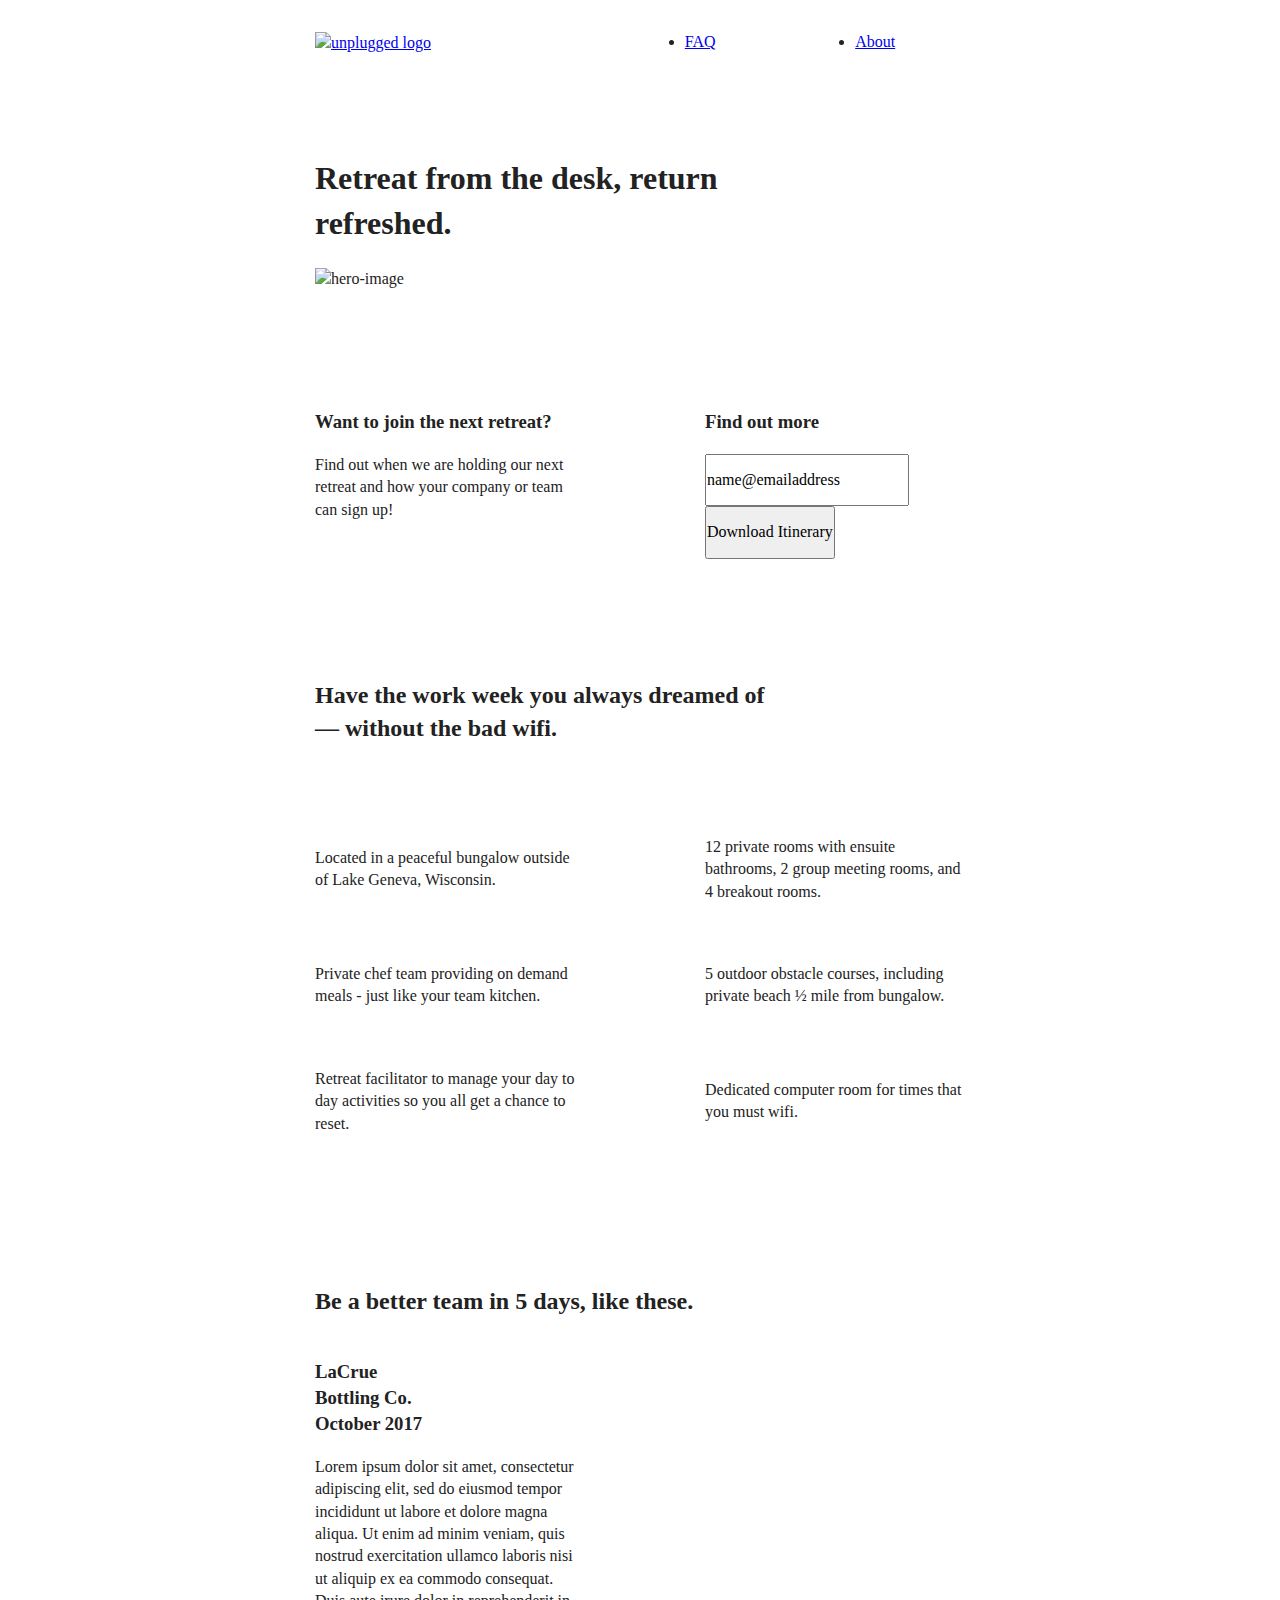
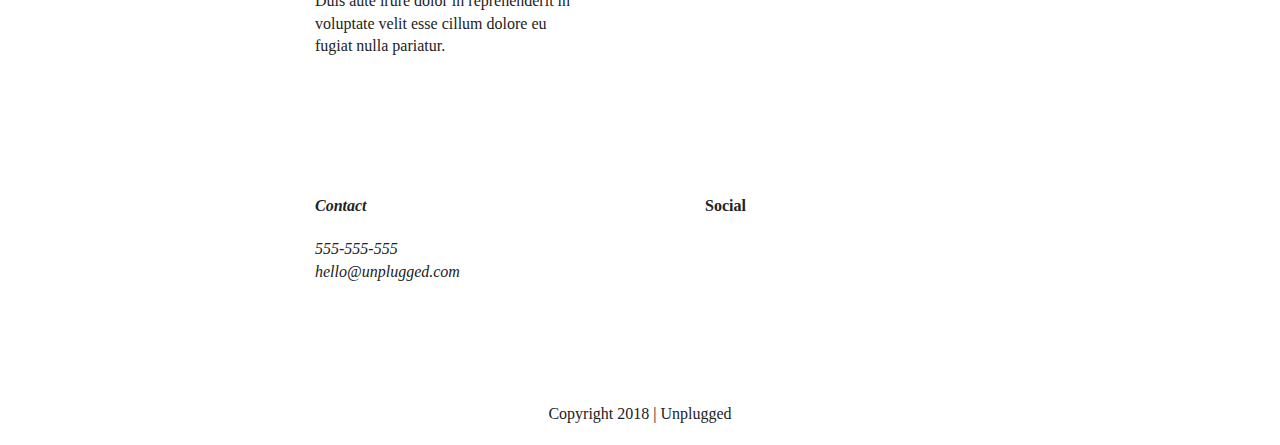
==== index.html @ be316af3 "initiliazed again to rectify error" ====
<!doctype html>
<html class="no-js" lang="">

<head>
  <meta charset="utf-8">
  <title>Unplugged</title>
  <meta name="description" content="">
  <meta name="viewport" content="width=device-width, initial-scale=1">

  <link rel="manifest" href="site.webmanifest">
  <link rel="apple-touch-icon" href="icon.png">
  <!-- Place favicon.ico in the root directory -->

  <link rel="stylesheet" href="css/normalize.css">
  <link rel="stylesheet" href="css/main.css">

  <meta name="theme-color" content="#fafafa">
</head>

<body>
  <!--[if IE]>
    <p class="browserupgrade">You are using an <strong>outdated</strong> browser. Please <a href="https://browsehappy.com/">upgrade your browser</a> to improve your experience and security.</p>
  <![endif]-->

  <!-- Add your site or application content here -->
  <header>
      <div class="content-wrapper">
          <a href="#">
            <img src="" alt="unplugged logo">
          </a>
              
        <div class="header-divider">  
        </div>  
          
          <nav>
                <ul>
                  <li><a href="faq/index.html" target="_blank">FAQ</a></li>
                  <li><a href="about/index.html">About</a></li>
                </ul>
          </nav>
        
        </div>
  </header>
  
  <main>
    <section class="hero-area">
      <div class="content-wrapper">
        <h1>Retreat from the desk, return refreshed.</h1>
        <img src="" alt="hero-image">   
      </div>  
    </section>
    
    <aside>
      <div class="content-wrapper">
          <div class="form-description">
            <h3>Want to join the next retreat? </h3>
            <p>Find out when we are holding our next retreat and how your company or team can sign up!</p>
        </div>
      
      
        <div class="form">
          <h3>Find out more</h3>

              <input type="text" name="name" value="name@emailaddress">
              <input type="button" value="Download Itinerary">
        </div> 
    </div> <!--aside content wrapper ends -->
    </aside>
    
    <section class=" features">
        <div class="content-wrapper">
              <h2>Have the work week you always dreamed of— without the bad wifi.</h2>
              <div class="features-items">
                        <article >
                          <p class="fontawesome-icon"></p>
                          <p class="features-item-description">Located in a peaceful bungalow outside of Lake Geneva, Wisconsin.</p>
                        </article>

                        <article class="features-items">
                        <p class="fontawesome-icon"></p>
                        <p class="features-item-description">12 private rooms with ensuite bathrooms, 2 group meeting rooms, and 4 breakout rooms.</p>
                      </article>

                      <article class="features-items">
                        <p class="fontawesome-icon"></p>
                        <p class="features-item-description">Private chef team providing on demand meals - just like your team kitchen.</p>
                      </article>

                      <article class="features-items">
                        <p class="fontawesome-icon"></p>
                        <p class="features-item-description">5 outdoor obstacle courses, including private beach ½ mile from bungalow.</p>
                      </article>

                      <article class="features-items">
                        <p class="fontawesome-icon"></p>
                        <p class="features-item-description">Retreat facilitator to manage your day to day activities so you all get a chance to reset.</p>
                      </article>

                      <article class="features-items">
                        <p class="fontawesome-icon"></p>
                        <p class="features-item-description">Dedicated computer room for times that you must wifi.</p>
                      </article>
              </div>
        </div>
    </section><!--features content section ends here-->
    
    
    <section class="reviews">
          <div class="content-wrapper">
               <h2>Be a better team in 5 days, like these.</h2>

                <article class="review-lacrue">
                    <div>
                      <h3>LaCrue Bottling Co. October 2017</h3>            
                      <p>
                        Lorem ipsum dolor sit amet, consectetur adipiscing elit, sed do eiusmod tempor incididunt ut labore et dolore magna aliqua. Ut enim ad minim veniam, quis nostrud exercitation ullamco laboris nisi ut aliquip ex ea commodo consequat. Duis aute irure dolor in reprehenderit in voluptate velit esse cillum dolore eu fugiat nulla pariatur. 
                      </p>
                    </div>
                </article>
          </div>    
    </section>    
  </main> <!-- main wrapper ends -->
  
  <footer>
    <div class="content-wrapper">
          <div class="footer-content">
            <address class="contact">
                <h4>Contact</h4>
                <p>555-555-555<br>hello@unplugged.com</p>
             </address>

            <div class="social">
             <h4>Social</h4>
            <div class="social-icons">
              <p>
                <a href="https://wwww.facebook.com/yoursite" target="_blank"></a></p>
              <p>
                <a href="https://wwww.twitter.com/yoursite" target="_blank"></a></p>
              <p>
                <a href="https://wwww.instagram.com/yoursite" target="_blank"></a>
              </p>
            </div>
            </div>
            
        </div> <!--footer content ends -->   
    </div> <!-- footer content-wrapper ends -->
    
    <div class="copyright">
      <p>Copyright 2018 | Unplugged</p>
    </div>
  
  </footer>
  
  <script src="js/vendor/modernizr-3.7.1.min.js"></script>
  <script src="https://code.jquery.com/jquery-3.4.1.min.js" integrity="sha256-CSXorXvZcTkaix6Yvo6HppcZGetbYMGWSFlBw8HfCJo=" crossorigin="anonymous"></script>
  <script>window.jQuery || document.write('<script src="js/vendor/jquery-3.4.1.min.js"><\/script>')</script>
  <script src="js/plugins.js"></script>
  <script src="js/main.js"></script>

  <!-- Google Analytics: change UA-XXXXX-Y to be your site's ID. -->
  <script>
    window.ga = function () { ga.q.push(arguments) }; ga.q = []; ga.l = +new Date;
    ga('create', 'UA-XXXXX-Y', 'auto'); ga('set','transport','beacon'); ga('send', 'pageview')
  </script>
  <script src="https://www.google-analytics.com/analytics.js" async></script>
</body>

</html>
---- css/main.css ----
/*! HTML5 Boilerplate v7.2.0 | MIT License | https://html5boilerplate.com/ */

/* main.css 2.0.0 | MIT License | https://github.com/h5bp/main.css#readme */
/*
 * What follows is the result of much research on cross-browser styling.
 * Credit left inline and big thanks to Nicolas Gallagher, Jonathan Neal,
 * Kroc Camen, and the H5BP dev community and team.
 */

/* ==========================================================================
   Base styles: opinionated defaults
   ========================================================================== */

html {
  color: #222;
  font-size: 1em;
  line-height: 1.4;
 
}

/*
 * Remove text-shadow in selection highlight:
 * https://twitter.com/miketaylr/status/12228805301
 *
 * Vendor-prefixed and regular ::selection selectors cannot be combined:
 * https://stackoverflow.com/a/16982510/7133471
 *
 * Customize the background color to match your design.
 */

::-moz-selection {
  background: #b3d4fc;
  text-shadow: none;
}

::selection {
  background: #b3d4fc;
  text-shadow: none;
}

/*
 * A better looking default horizontal rule
 */

hr {
  display: block;
  height: 1px;
  border: 0;
  border-top: 1px solid #ccc;
  margin: 1em 0;
  padding: 0;
}

/*
 * Remove the gap between audio, canvas, iframes,
 * images, videos and the bottom of their containers:
 * https://github.com/h5bp/html5-boilerplate/issues/440
 */

audio,
canvas,
iframe,
img,
svg,
video {
  vertical-align: middle;
}

/*
 * Remove default fieldset styles.
 */

fieldset {
  border: 0;
  margin: 0;
  padding: 0;
}

/*
 * Allow only vertical resizing of textareas.
 */

textarea {
  resize: vertical;
}

/* ==========================================================================
   Browser Upgrade Prompt
   ========================================================================== */

.browserupgrade {
  margin: 0.2em 0;
  background: #ccc;
  color: #000;
  padding: 0.2em 0;
}

/* ==========================================================================
   Author's custom styles
   ========================================================================== */

.content-wrapper {
  width: 90%;
  margin: 50px 0;
}
/* ==========================================================================
  Base Header - Footer Styles
   ========================================================================== */
header,
footer{
  display: flex;
  justify-content: center;
  align-items: center;
  flex-flow: row wrap;
}

header{
  padding: 15px 0;
}


  header .content-wrapper{
  display: flex;
  justify-content: center;
  align-items: center;
  flex-flow: row wrap;
  margin: 0;
  
}

.header-divider{
  width: 100%;
  padding: 10px; 0 20px 0;
}

header nav{
  display: flex;
  justify-content: space-around;
  align-items: center;
  flex-flow: row wrap;
  width: 60%;
}

header nav ul{
  display: flex;
  justify-content: space-around;
  width: 100%;
}

footer{
  flex-direction: column;
}

footer p {
  margin: 0;
}

footer .content-wrapper{
  width: 55%;
  margin: 50px 0;
  
}

footer .contact {
  margin-bottom: 50px;
}

footer .social-icons{
   display: flex;
  justify-content: space-around;
  align-items: center;
}

footer .social-icons p {
  display: flex;
  justify-content: center;
  align-items: center;
}

footer .copyright {
  margin: 20px 0;
}




/* ==========================================================================
Main Styles
   ========================================================================== */

.hero-area {
  display: flex;
  justify-content: center;
  flex-flow: row wrap;
  
}



aside {
  display: flex;
  justify-content: center;
  align-items: center;
  flex-flow: row wrap;
  
  
}

input{
  padding: 15px 0;
}


.features {
  display: flex;
  justify-content: center;
  flex-flow: row wrap;
}

.features h2 {
  margin-bottom: 60px;
}

.features article {
  width: 55%;
  margin: 30px 0;
}

.features .features-items{
  display: flex;
  justify-content: center;
  align-items: center;
  flex-flow: row wrap;
}
.features p{
  margin: 0;
}



.reviews {
  display: flex;
  justify-content: center;
  flex-flow: row wrap;
  padding 50px 0;
}
.reviews h2 {
  margin-bottom: 40px;
}

.reviews h3{
  width: 50%;
  margin: 20 px;
  
  
}

/* ==========================================================================
About Styles
   ========================================================================== */
.mission  {
   display: flex;
  justify-content: center;
  align-items: center;
  flex-flow: row wrap;
}

.contact-section  {
   display: flex;
  justify-content: center;
  align-items: center;
  flex-flow: row wrap;
}

.contact-content p {
  margin: 0;
}

/* ==========================================================================
FAQ Styles
   ========================================================================== */

.faq {
   display: flex;
  justify-content: center;
  align-items: center;
  flex-flow: row wrap;
}

.faq .content-wrapper {
  margin: 50px 0 0 0;
   display: flex;
  justify-content: center;
  align-items: center;
  flex-flow: row wrap;
}

.faq h2 {
  margin-bottom: 40px;
}

.faq-content {
  margin-bottom: 50px;
}
/* ==========================================================================
   Helper classes
   ========================================================================== */

/*
 * Hide visually and from screen readers
 */

.hidden {
  display: none !important;
}

/*
* Hide only visually, but have it available for screen readers:
* https://snook.ca/archives/html_and_css/hiding-content-for-accessibility
*
* 1. For long content, line feeds are not interpreted as spaces and small width
*    causes content to wrap 1 word per line:
*    https://medium.com/@jessebeach/beware-smushed-off-screen-accessible-text-5952a4c2cbfe
*/

.sr-only {
  border: 0;
  clip: rect(0, 0, 0, 0);
  height: 1px;
  margin: -1px;
  overflow: hidden;
  padding: 0;
  position: absolute;
  white-space: nowrap;
  width: 1px;
  /* 1 */
}

/*
* Extends the .sr-only class to allow the element
* to be focusable when navigated to via the keyboard:
* https://www.drupal.org/node/897638
*/

.sr-only.focusable:active,
.sr-only.focusable:focus {
  clip: auto;
  height: auto;
  margin: 0;
  overflow: visible;
  position: static;
  white-space: inherit;
  width: auto;
}

/*
* Hide visually and from screen readers, but maintain layout
*/

.invisible {
  visibility: hidden;
}

/*
* Clearfix: contain floats
*
* For modern browsers
* 1. The space content is one way to avoid an Opera bug when the
*    `contenteditable` attribute is included anywhere else in the document.
*    Otherwise it causes space to appear at the top and bottom of elements
*    that receive the `clearfix` class.
* 2. The use of `table` rather than `block` is only necessary if using
*    `:before` to contain the top-margins of child elements.
*/

.clearfix:before,
.clearfix:after {
  content: " ";
  /* 1 */
  display: table;
  /* 2 */
}

.clearfix:after {
  clear: both;
}

/* ==========================================================================
   EXAMPLE Media Queries for Responsive Design.
   These examples override the primary ('mobile first') styles.
   Modify as content requires.
   ========================================================================== */


@media only screen and (min-width: 768px){
 /*CSS styles for tablet*/ 
  
  .content-wrapper {
    max-width: 650px;
  }
  
header .content-wrapper{
      display: flex;
      justify-content: space-between;
      align-items: center;
      flex-flow: row nowrap;
       margin: 0;
  }
  
  .hero-area h1{
    width: 70%;
  }

  .header-divider {
    display: none;
  }
  
aside .content-wrapper{
      display: flex;
      justify-content: space-between;
      align-items: baseline;
  }

aside .form-description, aside .form {
      width: 40%;
  }

.features h2{
    width: 70%;
  }
  
.features .features-items{
  display: flex;
  justify-content: space-between;
  align-items: center;
  flex-flow: row wrap;
  }
  
 .features article {
    width: 40%;
  }
  .reviews h2{
    width: 70%;
  }
.review-lacrue{
  width: 40%;
  }

  footer .content-wrapper{
    width: 85%;
  }
  
  .footer-content{
      display: flex;
      justify-content: space-between;
    }
 
 footer .contact, footer .social{
    width: 40%;
  }
}/*css for tablets HOMEPAGE ends*/

/*CSS Tablet Styles for the About Page*/




@media only screen and (min-width: 1200px){
    /*CSS Styles for desktop*/
}

  
  

/* ==========================================================================
   Print styles.
   Inlined to avoid the additional HTTP request:
   https://www.phpied.com/delay-loading-your-print-css/
   ========================================================================== */

@media print {
  *,
  *:before,
  *:after {
    background: transparent !important;
    color: #000 !important;
    /* Black prints faster */
    -webkit-box-shadow: none !important;
    box-shadow: none !important;
    text-shadow: none !important;
  }
  a,
  a:visited {
    text-decoration: underline;
  }
  a[href]:after {
    content: " (" attr(href) ")";
  }
  abbr[title]:after {
    content: " (" attr(title) ")";
  }
  /*
     * Don't show links that are fragment identifiers,
     * or use the `javascript:` pseudo protocol
     */
  a[href^="#"]:after,
  a[href^="javascript:"]:after {
    content: "";
  }
  pre {
    white-space: pre-wrap !important;
  }
  pre,
  blockquote {
    border: 1px solid #999;
    page-break-inside: avoid;
  }
  /*
     * Printing Tables:
     * https://web.archive.org/web/20180815150934/http://css-discuss.incutio.com/wiki/Printing_Tables
     */
  thead {
    display: table-header-group;
  }
  tr,
  img {
    page-break-inside: avoid;
  }
  p,
  h2,
  h3 {
    orphans: 3;
    widows: 3;
  }
  h2,
  h3 {
    page-break-after: avoid;
  }
}
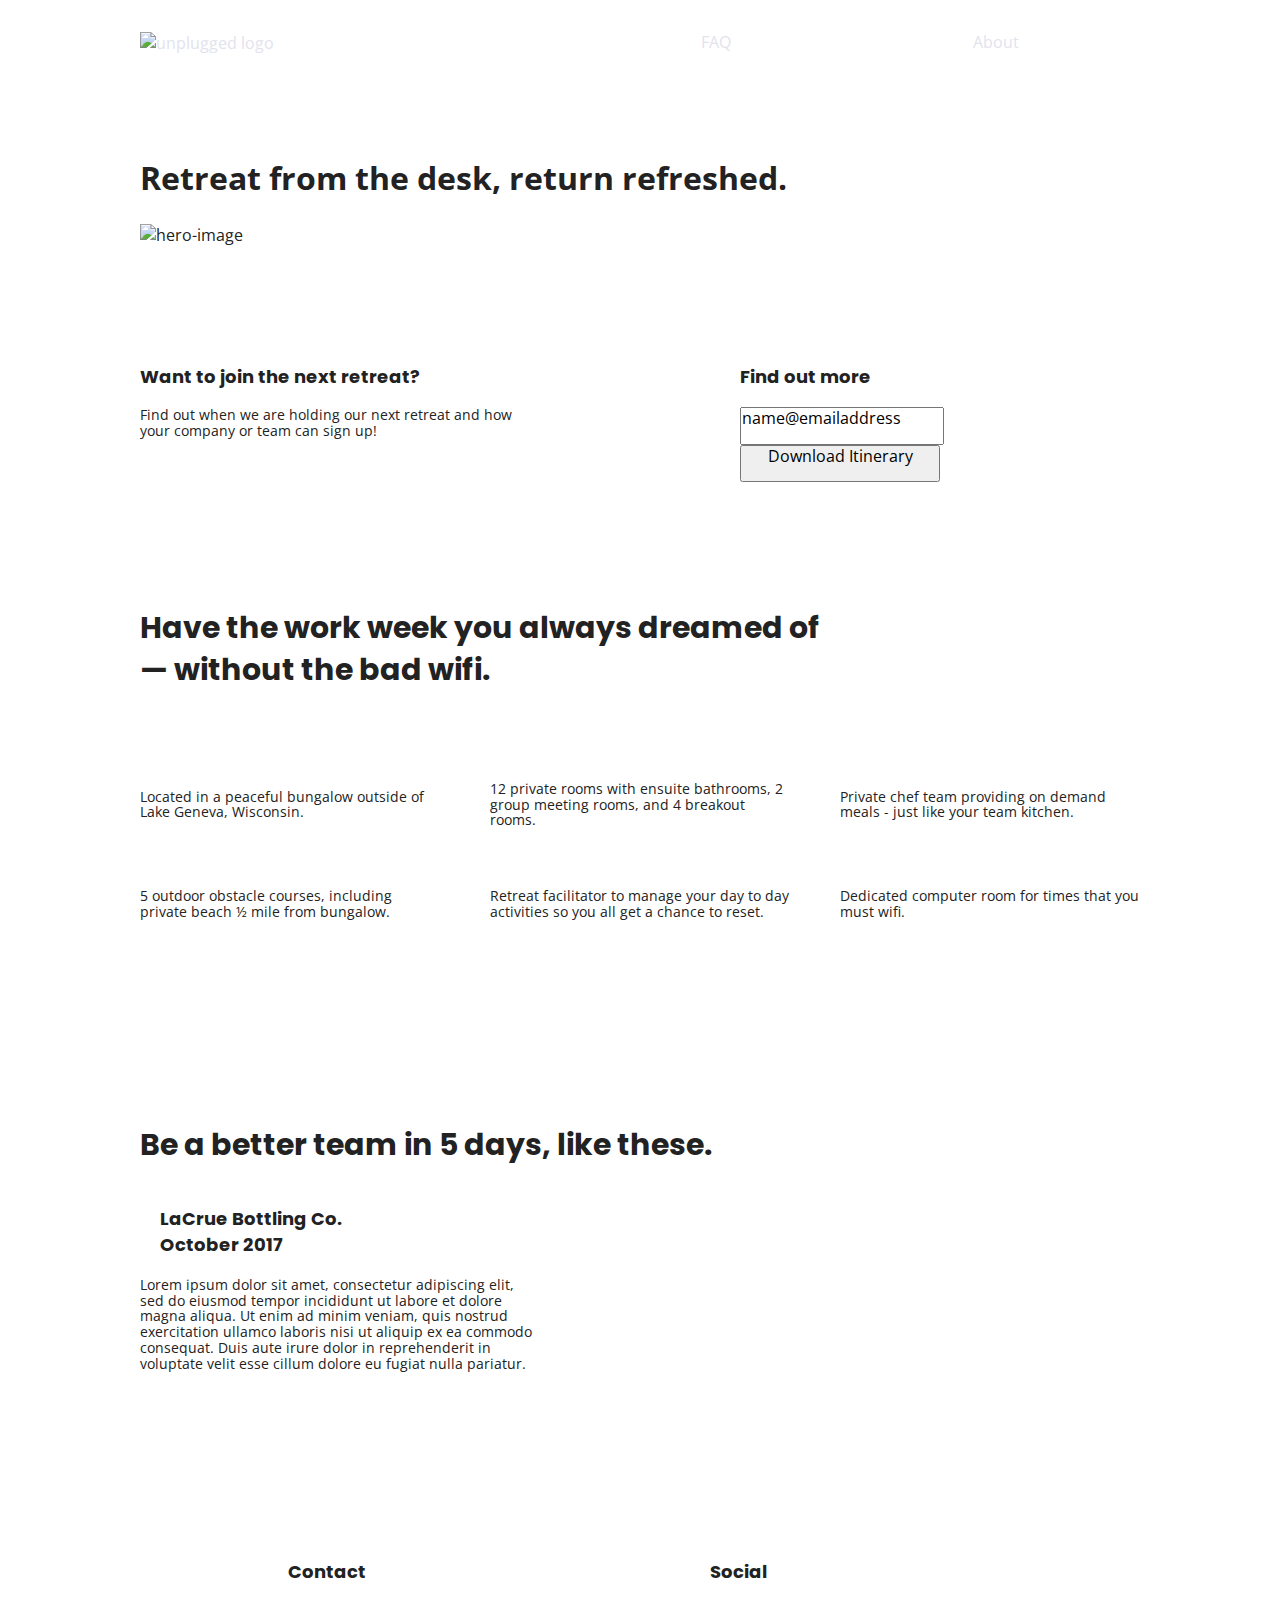
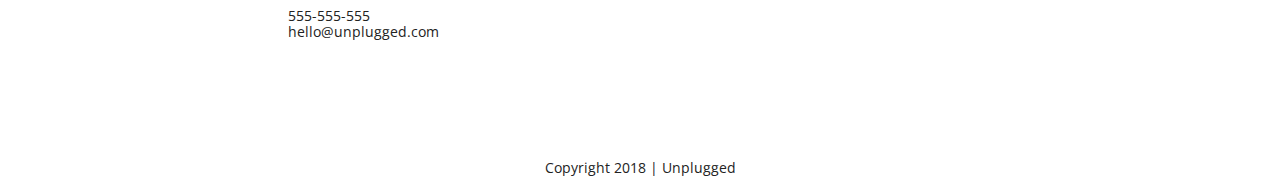
==== commit 483cefce: "added general text styles" ====
--- a/index.html
+++ b/index.html
@@ -13,6 +13,9 @@
 
   <link rel="stylesheet" href="css/normalize.css">
   <link rel="stylesheet" href="css/main.css">
+  
+  <!--Google Fonts-->
+  <link href="https://fonts.googleapis.com/css?family=Open+Sans:400,700|Poppins:500,700&display=swap" rel="stylesheet">
 
   <meta name="theme-color" content="#fafafa">
 </head>
--- a/css/main.css
+++ b/css/main.css
@@ -15,7 +15,7 @@
   color: #222;
   font-size: 1em;
   line-height: 1.4;
- 
+ x
 }
 
 /*
@@ -99,10 +99,64 @@
    Author's custom styles
    ========================================================================== */
 
+/*GENERAL STYLES*/
+
+
+html {
+  font-size: 16px;
+}
+ 
+body {
+  font-family: 'Open Sans', sans-serif;
+  font-size: 1em;
+  text-align: left;
+}
+ 
+ul, 
+ol {
+  list-style: none; 
+}
+ 
+a {
+  color: #e2e3ed;
+  text-decoration: none;
+	
+}
+ 
+h2 {
+  font-family: 'Poppins', sans-serif;
+  font-size: 1.875em;
+}
+ 
+h3, 
+h4 {
+  font-family: 'Poppins', sans-serif;
+  font-size: 1.125em;
+}
+ 
+p {
+	font-size: 0.875em;
+  line-height: 1.125em;
+}
+ 
+img {
+ 
+}
+ 
+figure {
+ 
+}
+ 
+address {
+    font-style: normal;
+}
+ 
 .content-wrapper {
   width: 90%;
   margin: 50px 0;
 }
+/*END GENERAL STYLES*/
+
 /* ==========================================================================
   Base Header - Footer Styles
    ========================================================================== */
@@ -130,7 +184,7 @@
 
 .header-divider{
   width: 100%;
-  padding: 10px; 0 20px 0;
+  padding: 10px 0 20px 0;
 }
 
 header nav{
@@ -207,7 +261,8 @@
 }
 
 input{
-  padding: 15px 0;
+  padding: 0 0 15px 0;
+  width: 50%
 }
 
 
@@ -242,7 +297,7 @@
   display: flex;
   justify-content: center;
   flex-flow: row wrap;
-  padding 50px 0;
+  padding: 50px 0;
 }
 .reviews h2 {
   margin-bottom: 40px;
@@ -250,23 +305,21 @@
 
 .reviews h3{
   width: 50%;
-  margin: 20 px;
-  
-  
-}
+  margin: 20px;
+  }
 
 /* ==========================================================================
 About Styles
    ========================================================================== */
 .mission  {
-   display: flex;
+  display: flex;
   justify-content: center;
   align-items: center;
   flex-flow: row wrap;
 }
 
 .contact-section  {
-   display: flex;
+  display: flex;
   justify-content: center;
   align-items: center;
   flex-flow: row wrap;
@@ -395,7 +448,7 @@
 @media only screen and (min-width: 768px){
  /*CSS styles for tablet*/ 
   
-  .content-wrapper {
+.content-wrapper {
     max-width: 650px;
   }
   
@@ -404,8 +457,8 @@
       justify-content: space-between;
       align-items: center;
       flex-flow: row nowrap;
-       margin: 0;
-  }
+        }
+  
   
   .hero-area h1{
     width: 70%;
@@ -419,6 +472,7 @@
       display: flex;
       justify-content: space-between;
       align-items: baseline;
+      flex-flow: wrap;
   }
 
 aside .form-description, aside .form {
@@ -446,11 +500,8 @@
   width: 40%;
   }
 
-  footer .content-wrapper{
-    width: 85%;
-  }
-  
-  .footer-content{
+  
+.footer-content{
       display: flex;
       justify-content: space-between;
     }
@@ -458,16 +509,72 @@
  footer .contact, footer .social{
     width: 40%;
   }
-}/*css for tablets HOMEPAGE ends*/
-
-/*CSS Tablet Styles for the About Page*/
-
-
-
-
+
+/*css for tablets HOMEPAGE ends*/
+
+/*CSS Tablet Styles for the ABOUT Page*/
+
+ .mission-content {
+        display: flex;
+        justify-content: space-between;
+        align-items:center;
+    }
+
+.mission-content p{
+  width: 40%;
+  
+}
+
+.contact-content {
+        display: flex;
+        justify-content: space-between;
+        align-items: center;
+}
+
+.contact-content div{
+  width: 40%;
+}
+
+/*CSS Tablet Styles for the ABOUT Page ENDS*/
+
+/*CSS Tablet Styles for the FAQ Page*/
+  
+  .faq{
+    display: flex;
+    justify-content: center;
+    align-items: center;
+    flex-flow: row wrap;
+  }
+  
+  .faq .content-wrapper{
+    display: flex;
+    justify-content: space-between;
+    align-items: center;
+    flex-flow: row wrap;
+  }
+  .faq h2 {
+    width: 100%;
+  }
+  
+  .faq-content{
+    flex-basis: 40%;
+  } /*CSS Tablet Styles for the FAQ Page ENDS*/  
+}/*CSS tablet style ENDS*/
+  
+  
+  
 @media only screen and (min-width: 1200px){
     /*CSS Styles for desktop*/
-}
+
+  .content-wrapper{
+    max-width: 1000px;
+  }  
+  .features article {
+  width: 30%;
+  margin: 30px 0;
+}
+  
+  } /*CSS Styles for desktop ENDS*/
 
   
   
